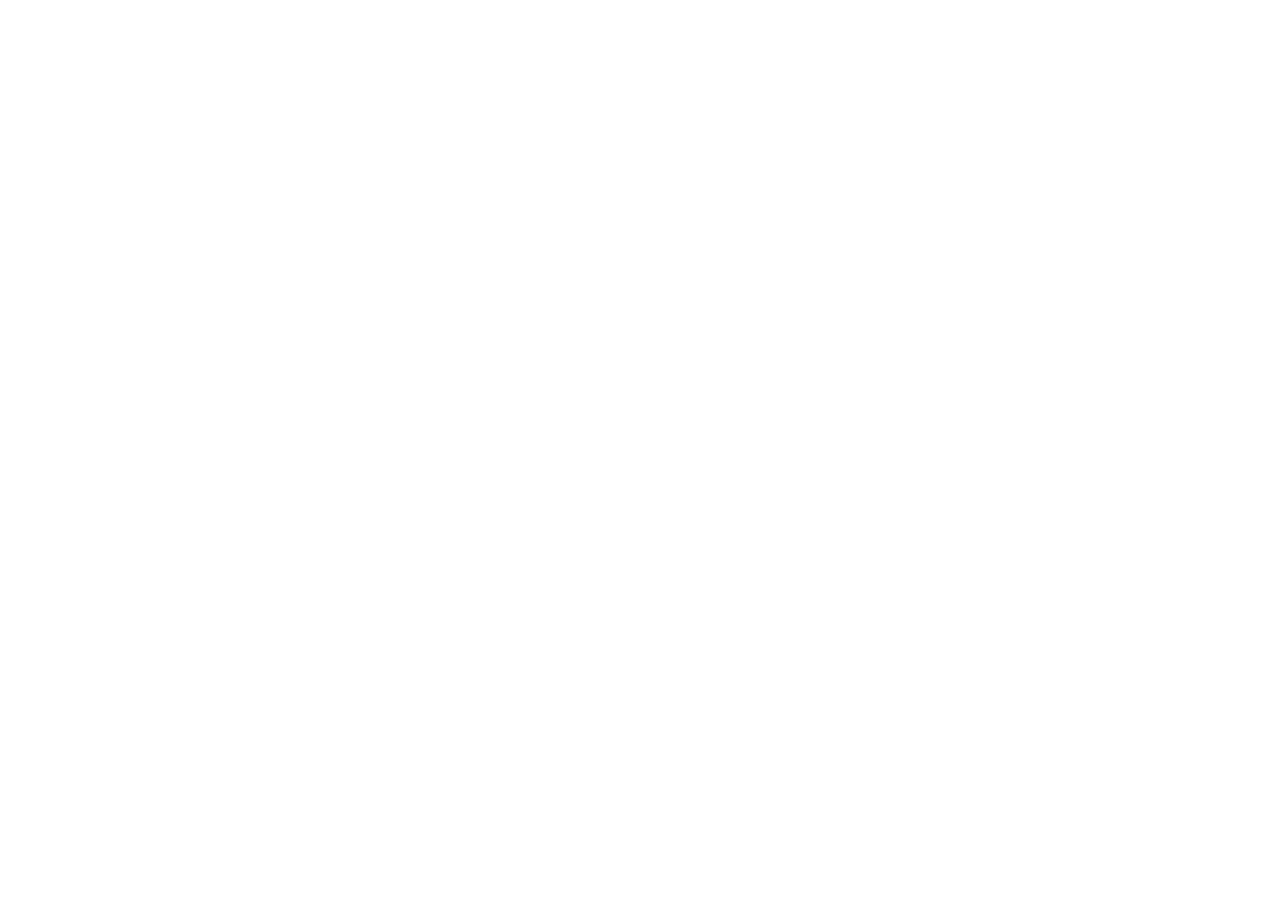
==== index.html @ d5f1e552 "Created an HTML index and Style sheet." ====
<!DOCTYPE html>
<html lang="en">
<head>
    <meta charset="UTF-8">
    <meta name="viewport" content="width=device-width, initial-scale=1.0">
    <title>Sign-up Form</title>
</head>
<body>
    
</body>
</html>
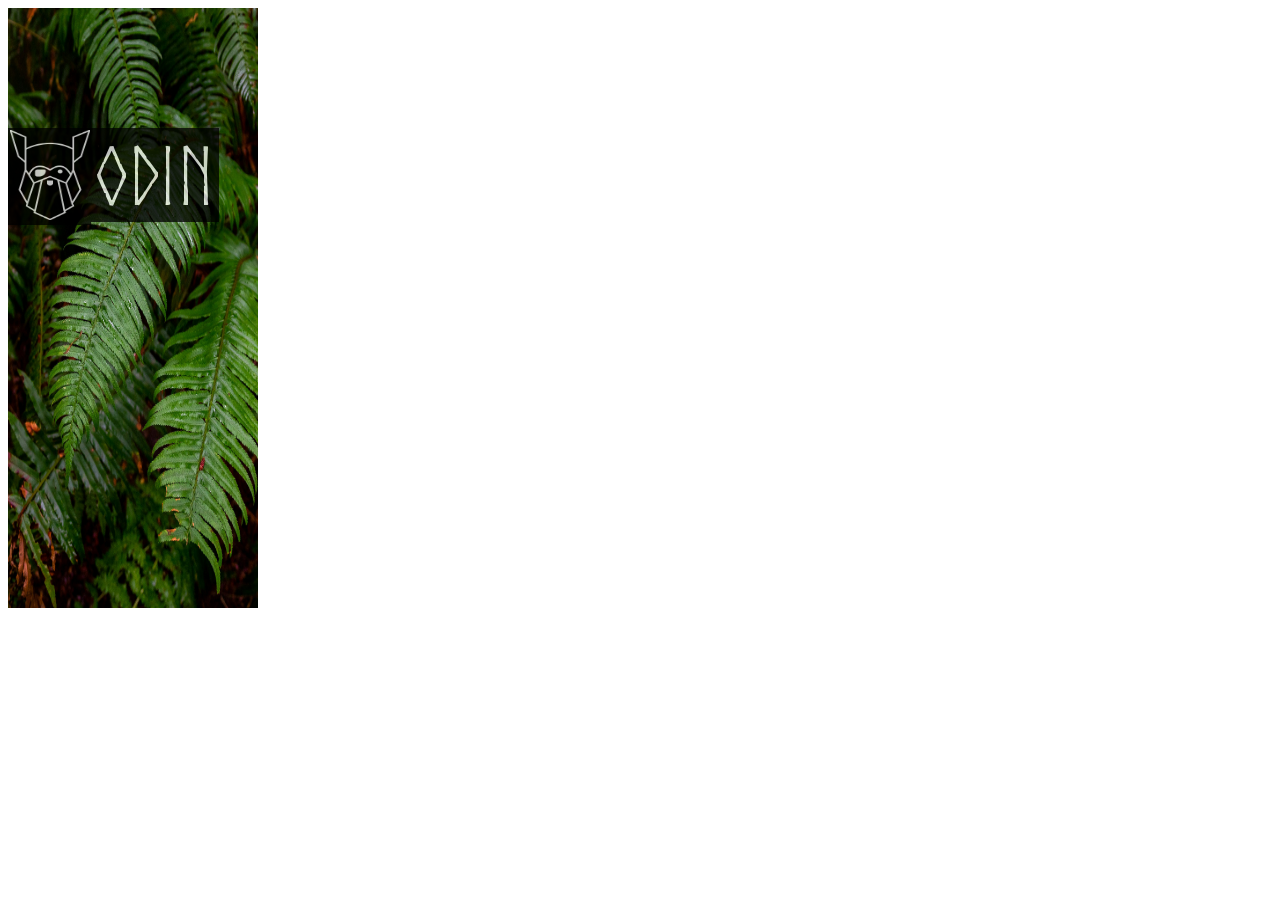
==== commit f0897461: "New content added to directory" ====
--- a/index.html
+++ b/index.html
@@ -4,8 +4,15 @@
     <meta charset="UTF-8">
     <meta name="viewport" content="width=device-width, initial-scale=1.0">
     <title>Sign-up Form</title>
+    <link rel="stylesheet" href="style.css">
 </head>
 <body>
-    
+    <img src="Background.jpg" alt="Background image" class="Background-img" height="600" width="250">
+    <div class="Odin-img">
+        <img src="Odin-Logo.png" alt="Odin Logo" height="90" width="80">
+        <div class="image-text">
+            Odin
+        </div>
+    </div> 
 </body>
 </html>
--- a/style.css
+++ b/style.css
@@ -0,0 +1,29 @@
+@font-face {
+  font-family: Norse-Font;
+  src: url(Norse-font/Norse/Norse.ttf);
+}
+
+.Odin-img {
+    display: block;
+    position: absolute;
+    left: 0.5rem;
+    top: 8rem;
+    background-color: black;
+    opacity: 75%;
+    padding: 0.1rem;
+    
+}
+
+
+.image-text  {
+    display: block;
+    font-family: Norse-Font;
+    position: absolute;
+    left: 5.2rem;
+    top: 0rem;
+    background-color: black;
+    color: white;
+    font-size: 5rem;
+    padding: 0.2rem;
+    opacity: 100%;
+}
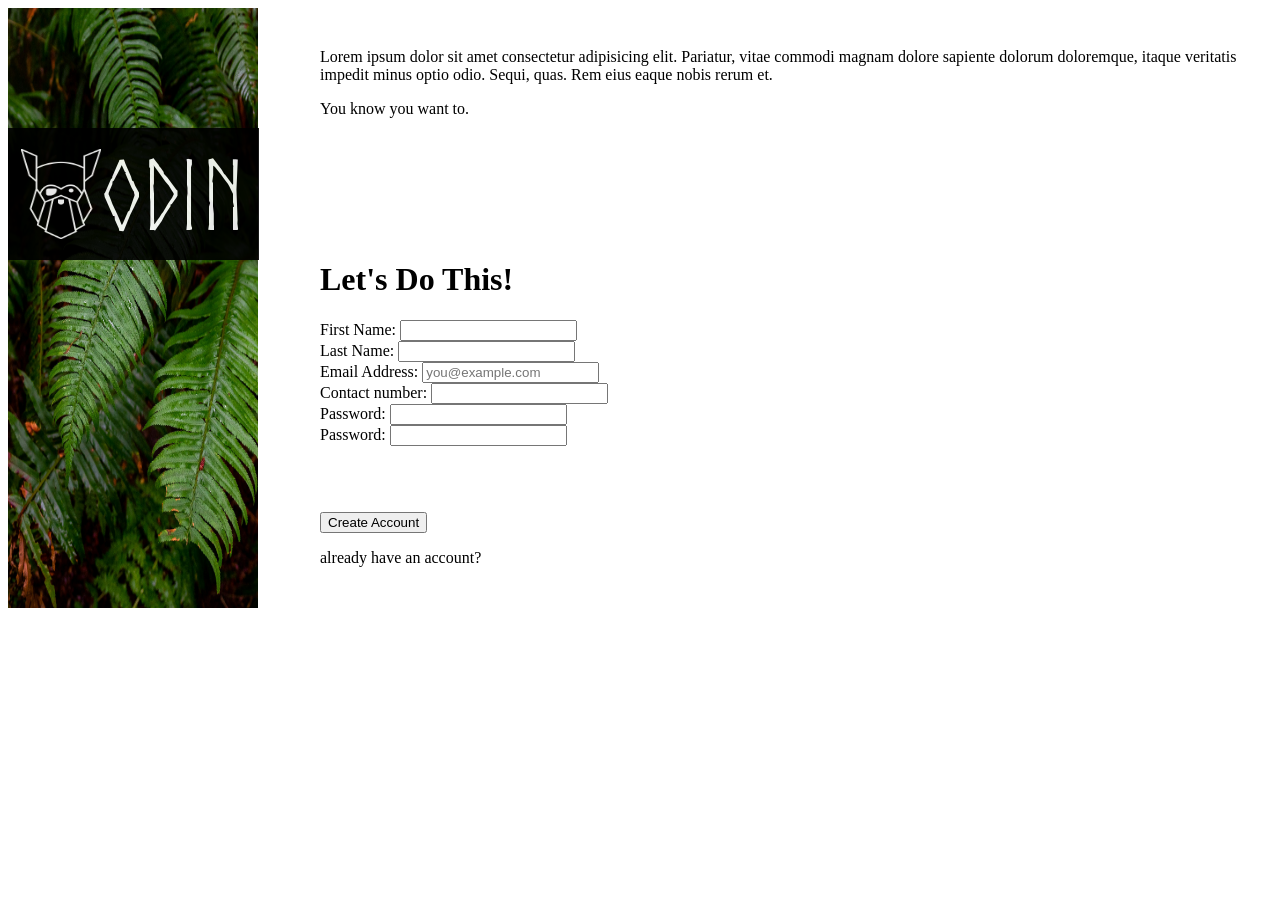
==== commit ca9dfd08: "Structured HTL index ,add Css styling" ====
--- a/index.html
+++ b/index.html
@@ -13,6 +13,54 @@
         <div class="image-text">
             Odin
         </div>
-    </div> 
+    </div>
+
+    <div class="main-content">
+        <p>Lorem ipsum dolor sit amet consectetur adipisicing elit. Pariatur, vitae commodi magnam dolore sapiente dolorum doloremque, itaque veritatis impedit minus optio odio. Sequi, quas. Rem eius eaque nobis rerum et.</p>
+        <p>You know you want to.</p>
+    </div>
+
+    <div class="Form">
+        <h1>Let's Do This!</h1>
+        <form action="https://httpbin.org/post" method="post">
+            <div>
+                <label for="first_name">First Name:</label>
+                <input type="text" name="first_name" id="first_name">
+            </div>
+
+            <div>
+                <label for="last_name">Last Name:</label>
+                <input type="text" name="last_name" id="last_name">
+            </div>
+
+            <div>
+                <label for="user_email">Email Address:</label>
+                <input type="email" id="user_email" name="email" placeholder="you@example.com">
+            </div>
+
+            <div>
+                <label for="contact">Contact number:</label>
+                <input type="text" id="amount" name="contact">
+            </div>
+
+            <div>
+                <label for="user_password">Password:</label>
+                <input type="password" id="user_password" name="password">
+            </div>
+
+            <div>
+                <label for="user_password">Password:</label>
+                <input type="password" id="user_password" name="password">
+            </div>
+
+            </div>
+            
+            <div class="button">
+            <button type="submit">Create Account</button>
+            <p>already have an account?</p>
+            </div>
+
+        </form>
+
 </body>
 </html>
--- a/style.css
+++ b/style.css
@@ -4,26 +4,42 @@
 }
 
 .Odin-img {
-    display: block;
+    display: flex;
     position: absolute;
+    align-items: center;
     left: 0.5rem;
     top: 8rem;
     background-color: black;
-    opacity: 75%;
-    padding: 0.1rem;
-    
+    opacity: 90%;
+    padding: 0.8rem;
 }
 
 
 .image-text  {
-    display: block;
+    display: flex;
     font-family: Norse-Font;
-    position: absolute;
-    left: 5.2rem;
-    top: 0rem;
     background-color: black;
     color: white;
-    font-size: 5rem;
-    padding: 0.2rem;
-    opacity: 100%;
+    font-size: 6rem;
+}
+
+.main-content {
+    display: block;
+    position: absolute;
+    top:2rem;
+    left: 20rem;
+}
+
+.Form {
+    display: block;
+    position: absolute;
+    top:15rem;
+    left: 20rem;
+}
+
+.button {
+   display: block;
+    position: absolute;
+    top:32rem;
+    left: 20rem; 
 }
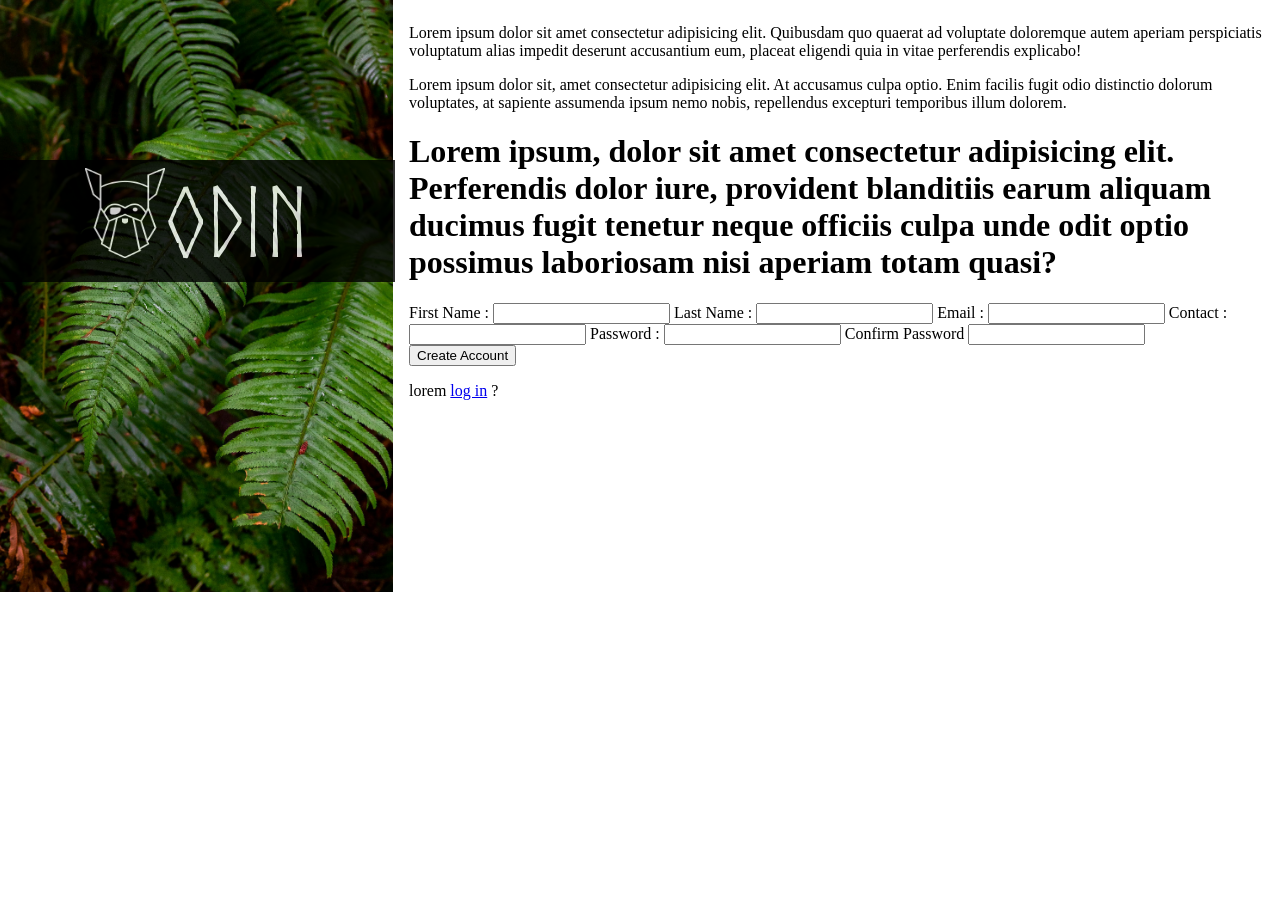
==== commit a928a8ef: "Restructured the entire HTML and CSS" ====
--- a/index.html
+++ b/index.html
@@ -7,60 +7,52 @@
     <link rel="stylesheet" href="style.css">
 </head>
 <body>
-    <img src="Background.jpg" alt="Background image" class="Background-img" height="600" width="250">
-    <div class="Odin-img">
-        <img src="Odin-Logo.png" alt="Odin Logo" height="90" width="80">
-        <div class="image-text">
-            Odin
+    <div class="left-section">
+        <div class="background-img">
+        <img src="Background.jpg" alt="Background image" height="600" width="401">
+        </div>
+        <div class="Odin-img">
+            <img src="Odin-Logo.png" alt="Odin Logo" height="90" width="80">
+            <div class="image-text">
+                Odin
+            </div>
+        </div>
+    </div>
+    <div class="right-section">
+        <div class="header">
+            <p>Lorem ipsum dolor sit amet consectetur adipisicing elit. Quibusdam quo quaerat ad voluptate doloremque autem aperiam perspiciatis voluptatum alias impedit deserunt accusantium eum, placeat eligendi quia in vitae perferendis explicabo!</p>
+            <p>Lorem ipsum dolor sit, amet consectetur adipisicing elit. At accusamus culpa optio. Enim facilis fugit odio distinctio dolorum voluptates, at sapiente assumenda ipsum nemo nobis, repellendus excepturi temporibus illum dolorem.</p>
+        </div>
+        <div class="main">
+            <form action="#" method="post">
+                <h1>Lorem ipsum, dolor sit amet consectetur adipisicing elit. Perferendis dolor iure, provident blanditiis earum aliquam ducimus fugit tenetur neque officiis culpa unde odit optio possimus laboriosam nisi aperiam totam quasi?</h1>
+                <form class="form-grid">
+                    <label for="first-name">First Name :</label>
+                    <input type="text" id="first-name">
+
+                    <label for="last-name">Last Name :</label>
+                    <input type="text" id="last-name">
+
+                    <label for="user_email">Email :</label>
+                    <input type="email" id="user_email">
+
+                    <label for="contact">Contact :</label>
+                    <input type="tel" id="contact">
+
+                    <label for="password">Password :</label>
+                    <input type="password" id="password">
+
+                    <label for="confirm_password">Confirm Password</label>
+                    <input type="password" id="confirm_password">
+
+                    </form>
+                    <form>
+                    <button type="submit">Create Account</button>
+                    <p>lorem <a href="#">log in</a> ?</p>
+                </form>
+            </form>
         </div>
     </div>
 
-    <div class="main-content">
-        <p>Lorem ipsum dolor sit amet consectetur adipisicing elit. Pariatur, vitae commodi magnam dolore sapiente dolorum doloremque, itaque veritatis impedit minus optio odio. Sequi, quas. Rem eius eaque nobis rerum et.</p>
-        <p>You know you want to.</p>
-    </div>
-
-    <div class="Form">
-        <h1>Let's Do This!</h1>
-        <form action="https://httpbin.org/post" method="post">
-            <div>
-                <label for="first_name">First Name:</label>
-                <input type="text" name="first_name" id="first_name">
-            </div>
-
-            <div>
-                <label for="last_name">Last Name:</label>
-                <input type="text" name="last_name" id="last_name">
-            </div>
-
-            <div>
-                <label for="user_email">Email Address:</label>
-                <input type="email" id="user_email" name="email" placeholder="you@example.com">
-            </div>
-
-            <div>
-                <label for="contact">Contact number:</label>
-                <input type="text" id="amount" name="contact">
-            </div>
-
-            <div>
-                <label for="user_password">Password:</label>
-                <input type="password" id="user_password" name="password">
-            </div>
-
-            <div>
-                <label for="user_password">Password:</label>
-                <input type="password" id="user_password" name="password">
-            </div>
-
-            </div>
-            
-            <div class="button">
-            <button type="submit">Create Account</button>
-            <p>already have an account?</p>
-            </div>
-
-        </form>
-
 </body>
 </html>
--- a/style.css
+++ b/style.css
@@ -3,15 +3,30 @@
   src: url(Norse-font/Norse/Norse.ttf);
 }
 
+body {
+    display: flex;
+    flex: 2.3;
+    min-height: 100vh;
+    gap: 2rem;
+}
+
+.left-section {
+    display: flex;
+}
+
+.background-img {
+    display: flex;
+    margin: -1rem;
+}
+
 .Odin-img {
-    display: flex;
+    display: flex ;
     position: absolute;
-    align-items: center;
-    left: 0.5rem;
-    top: 8rem;
+    top: 10rem;
+    left: 0rem;
     background-color: black;
-    opacity: 90%;
-    padding: 0.8rem;
+    opacity: 80%;
+    padding: 0.5rem 5.3rem 0.5rem 5.3rem;
 }
 
 
@@ -21,25 +36,4 @@
     background-color: black;
     color: white;
     font-size: 6rem;
-}
-
-.main-content {
-    display: block;
-    position: absolute;
-    top:2rem;
-    left: 20rem;
-}
-
-.Form {
-    display: block;
-    position: absolute;
-    top:15rem;
-    left: 20rem;
-}
-
-.button {
-   display: block;
-    position: absolute;
-    top:32rem;
-    left: 20rem; 
 }
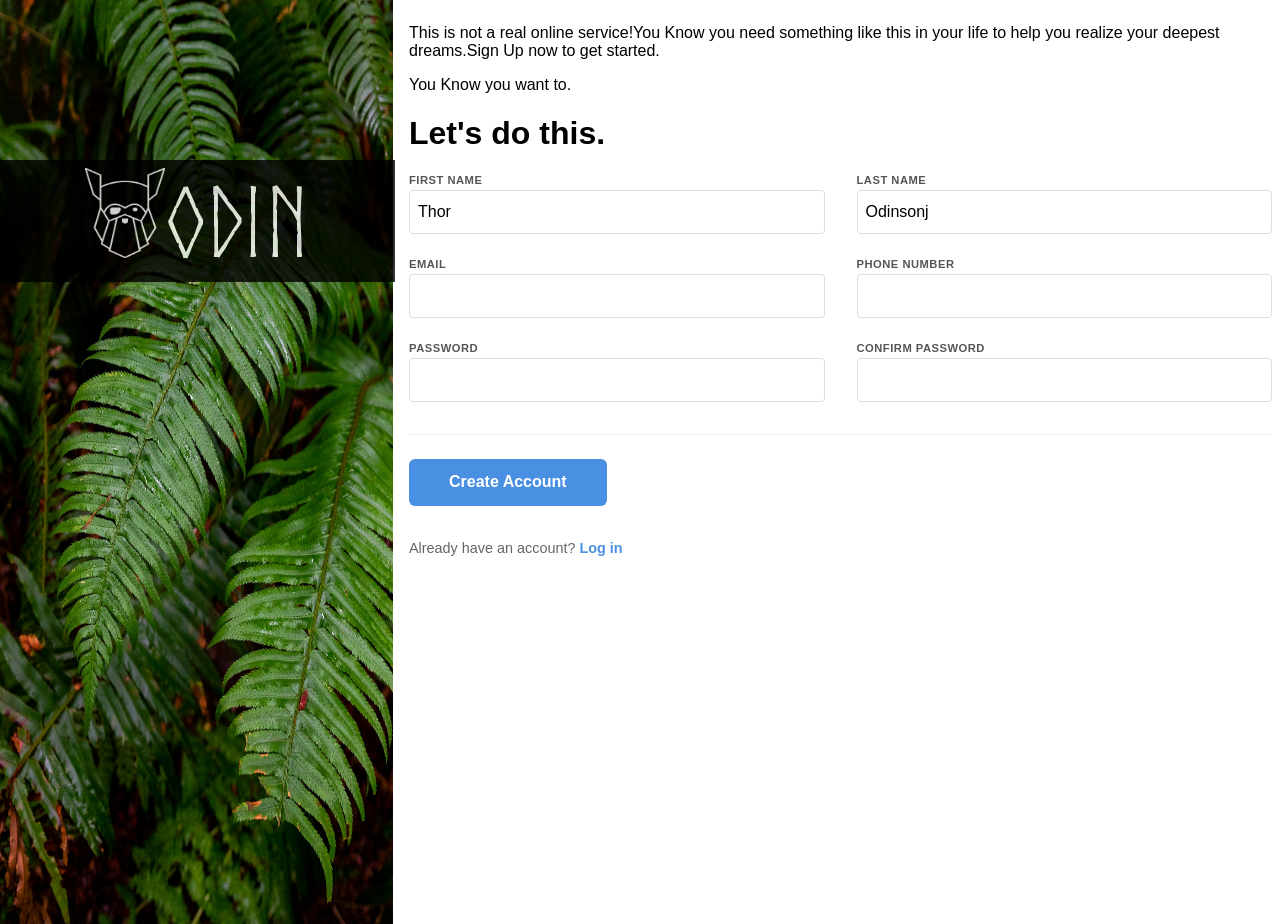
==== commit 903cc846: "Restructured the From Layout" ====
--- a/index.html
+++ b/index.html
@@ -9,7 +9,7 @@
 <body>
     <div class="left-section">
         <div class="background-img">
-        <img src="Background.jpg" alt="Background image" height="600" width="401">
+        <img src="Background.jpg" alt="Background image" height="" width="401">
         </div>
         <div class="Odin-img">
             <img src="Odin-Logo.png" alt="Odin Logo" height="90" width="80">
@@ -20,37 +20,57 @@
     </div>
     <div class="right-section">
         <div class="header">
-            <p>Lorem ipsum dolor sit amet consectetur adipisicing elit. Quibusdam quo quaerat ad voluptate doloremque autem aperiam perspiciatis voluptatum alias impedit deserunt accusantium eum, placeat eligendi quia in vitae perferendis explicabo!</p>
-            <p>Lorem ipsum dolor sit, amet consectetur adipisicing elit. At accusamus culpa optio. Enim facilis fugit odio distinctio dolorum voluptates, at sapiente assumenda ipsum nemo nobis, repellendus excepturi temporibus illum dolorem.</p>
+            <p>This is not a real online service!You Know you need something
+                like this in your life to help you realize your deepest
+                dreams.Sign Up now to get started.
+            </p>
+            <p>You Know you want to.</p>
         </div>
         <div class="main">
+                <h1>Let's do this.</h1>
+                
             <form action="#" method="post">
-                <h1>Lorem ipsum, dolor sit amet consectetur adipisicing elit. Perferendis dolor iure, provident blanditiis earum aliquam ducimus fugit tenetur neque officiis culpa unde odit optio possimus laboriosam nisi aperiam totam quasi?</h1>
-                <form class="form-grid">
-                    <label for="first-name">First Name :</label>
-                    <input type="text" id="first-name">
-
-                    <label for="last-name">Last Name :</label>
-                    <input type="text" id="last-name">
-
-                    <label for="user_email">Email :</label>
-                    <input type="email" id="user_email">
-
-                    <label for="contact">Contact :</label>
-                    <input type="tel" id="contact">
-
-                    <label for="password">Password :</label>
-                    <input type="password" id="password">
-
-                    <label for="confirm_password">Confirm Password</label>
-                    <input type="password" id="confirm_password">
-
-                    </form>
-                    <form>
-                    <button type="submit">Create Account</button>
-                    <p>lorem <a href="#">log in</a> ?</p>
-                </form>
-            </form>
+          <div class="form-row">
+            <div class="form-group">
+              <label for="first-name">FIRST NAME</label>
+              <input type="text" id="first-name" name="first-name" value="Thor" required>
+            </div>
+            
+            <div class="form-group">
+              <label for="last-name">LAST NAME</label>
+              <input type="text" id="last-name" name="last-name" value="Odinsonj" required>
+            </div>
+          </div>
+          
+          <div class="form-row">
+            <div class="form-group">
+              <label for="email">EMAIL</label>
+              <input type="email" id="email" name="email" required>
+            </div>
+            
+            <div class="form-group">
+              <label for="phone">PHONE NUMBER</label>
+              <input type="tel" id="phone" name="phone">
+            </div>
+          </div>
+          
+          <div class="form-row">
+            <div class="form-group">
+              <label for="password">PASSWORD</label>
+              <input type="password" id="password" name="password" required>
+            </div>
+            
+            <div class="form-group">
+              <label for="confirm-password">CONFIRM PASSWORD</label>
+              <input type="password" id="confirm-password" name="confirm-password" required>
+            </div>
+          </div>
+          
+          <div class="form-actions">
+            <button type="submit" class="btn-create">Create Account</button>
+            <p class="login-link">Already have an account? <a href="#">Log in</a></p>
+          </div>
+        </form>
         </div>
     </div>
 
--- a/style.css
+++ b/style.css
@@ -8,6 +8,7 @@
     flex: 2.3;
     min-height: 100vh;
     gap: 2rem;
+    font-family: sans-serif;
 }
 
 .left-section {
@@ -36,4 +37,135 @@
     background-color: black;
     color: white;
     font-size: 6rem;
-}+}
+
+.form-container {
+  padding: 2.5rem;
+}
+
+/* Form header styles */
+.form-header {
+  margin-bottom: 2rem;
+  border-bottom: 1px solid #eee;
+  padding-bottom: 1.5rem;
+}
+
+.disclaimer {
+  font-size: 1.1rem;
+  color: #444;
+  margin-bottom: 0.75rem;
+  font-weight: 500;
+}
+
+.cta {
+  font-size: 1.2rem;
+  font-weight: 600;
+  color: #222;
+}
+
+/* Main form styles */
+.form-main h2 {
+  font-size: 1.5rem;
+  margin-bottom: 1.5rem;
+  color: #222;
+}
+
+.form-row {
+  display: flex;
+  gap: 2rem;
+  margin-bottom: 1.5rem;
+}
+
+.form-group {
+  flex: 1;
+  display: flex;
+  flex-direction: column;
+}
+
+label {
+  font-size: 0.7rem;
+  font-weight: 600;
+  letter-spacing: 0.5px;
+  color: #555;
+  margin-bottom: 0.25rem;
+  text-transform: uppercase;
+}
+
+input {
+  padding: 0.75rem 0.5rem;
+  border: 1px solid #ddd;
+  border-radius: 4px;
+  font-size: 1rem;
+  transition: border-color 0.2s, box-shadow 0.2s;
+}
+
+input:focus {
+  outline: none;
+  border-color: #4a90e2;
+  box-shadow: 0 0 0 3px rgba(74, 144, 226, 0.1);
+}
+
+input[type="password"] {
+  letter-spacing: 0.3em;
+}
+
+/* Form actions */
+.form-actions {
+  margin-top: 2rem;
+  padding-top: 1.5rem;
+  border-top: 1px solid #eee;
+}
+
+.btn-create {
+  background-color: #4a90e2;
+  color: white;
+  border: none;
+  padding: 0.9rem 2.5rem;
+  font-size: 1rem;
+  font-weight: 600;
+  border-radius: 6px;
+  cursor: pointer;
+  transition: background-color 0.2s;
+  margin-bottom: 1.25rem;
+}
+
+.btn-create:hover {
+  background-color: #357abd;
+}
+
+.login-link {
+  font-size: 0.9rem;
+  color: #666;
+}
+
+.login-link a {
+  color: #4a90e2;
+  text-decoration: none;
+  font-weight: 600;
+}
+
+.login-link a:hover {
+  text-decoration: underline;
+}
+
+/* Responsive adjustments */
+@media (max-width: 640px) {
+  .container {
+    margin: 1rem;
+  }
+  
+  .form-container {
+    padding: 1.5rem;
+  }
+  
+  .form-row {
+    flex-direction: column;
+    gap: 1rem;
+    margin-bottom: 1rem;
+  }
+  
+  .btn-create {
+    width: 100%;
+  }
+}
+
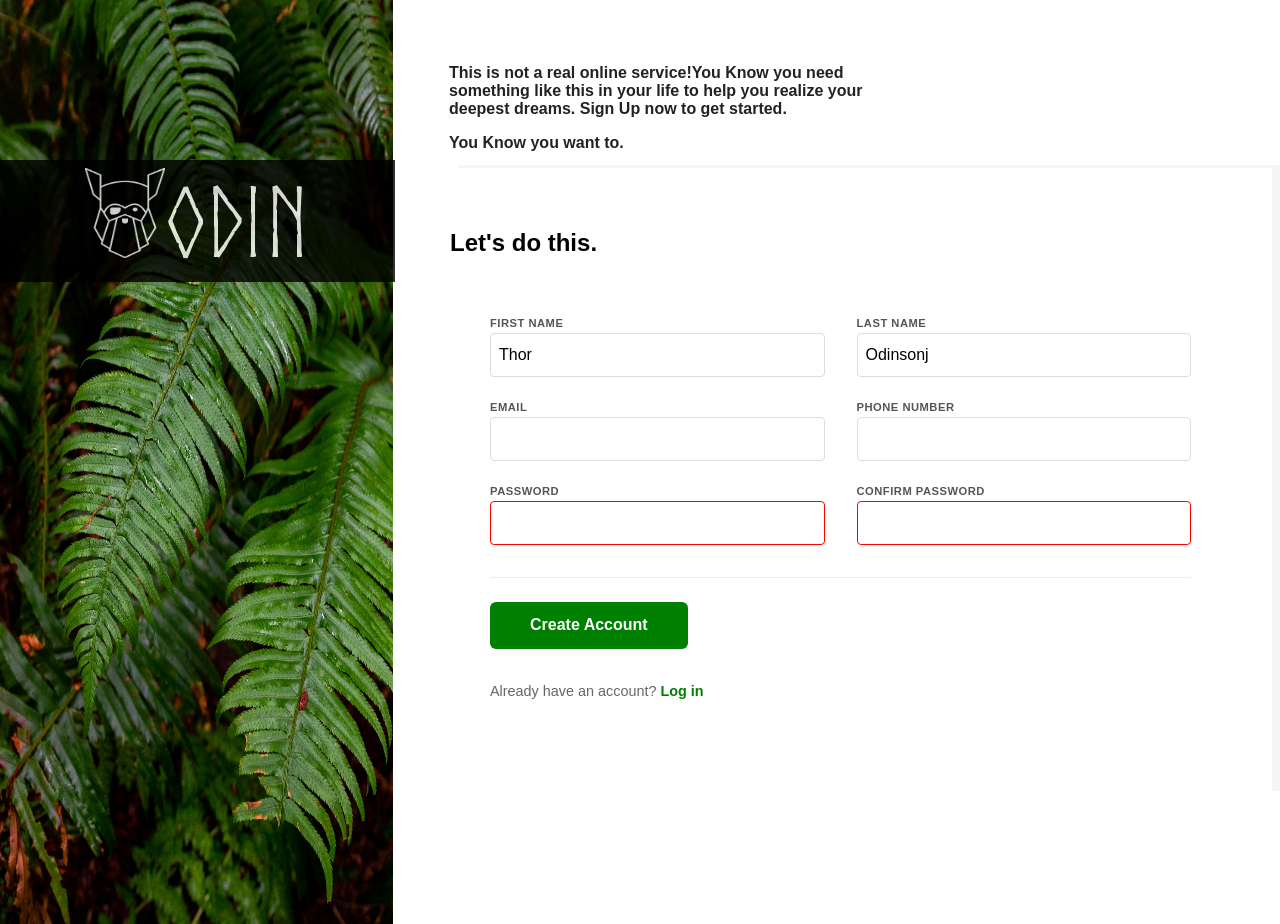
==== commit 401f5bf3: "Fixed Form structure and styled form." ====
--- a/index.html
+++ b/index.html
@@ -22,15 +22,15 @@
         <div class="header">
             <p>This is not a real online service!You Know you need something
                 like this in your life to help you realize your deepest
-                dreams.Sign Up now to get started.
+                dreams. Sign Up now to get started.
             </p>
             <p>You Know you want to.</p>
         </div>
         <div class="main">
-                <h1>Let's do this.</h1>
+                <h2>Let's do this.</h2>
                 
-            <form action="#" method="post">
-          <div class="form-row">
+            <form class="form-main" action="#" method="post">
+            <div class="form-row">
             <div class="form-group">
               <label for="first-name">FIRST NAME</label>
               <input type="text" id="first-name" name="first-name" value="Thor" required>
@@ -40,9 +40,9 @@
               <label for="last-name">LAST NAME</label>
               <input type="text" id="last-name" name="last-name" value="Odinsonj" required>
             </div>
-          </div>
+            </div>
           
-          <div class="form-row">
+            <div class="form-row">
             <div class="form-group">
               <label for="email">EMAIL</label>
               <input type="email" id="email" name="email" required>
@@ -52,9 +52,9 @@
               <label for="phone">PHONE NUMBER</label>
               <input type="tel" id="phone" name="phone">
             </div>
-          </div>
+            </div>
           
-          <div class="form-row">
+            <div class="form-row">
             <div class="form-group">
               <label for="password">PASSWORD</label>
               <input type="password" id="password" name="password" required>
@@ -64,12 +64,12 @@
               <label for="confirm-password">CONFIRM PASSWORD</label>
               <input type="password" id="confirm-password" name="confirm-password" required>
             </div>
-          </div>
+            </div>
           
-          <div class="form-actions">
+            <div class="form-actions">
             <button type="submit" class="btn-create">Create Account</button>
             <p class="login-link">Already have an account? <a href="#">Log in</a></p>
-          </div>
+            </div>
         </form>
         </div>
     </div>
--- a/style.css
+++ b/style.css
@@ -39,32 +39,28 @@
     font-size: 6rem;
 }
 
-.form-container {
+.header {
+    font-size: 1rem;
+    padding-left: 2.5rem;
+    padding-top: 2.5rem;
+    padding-right: 2.5rem;
+    margin-right: 22.4rem;
+    font-size: 1rem;
+    font-weight: 600;
+    color: #222;
+}
+
+.main {
+    padding: 2.5rem;
+    border: solid 1px white;
+    box-shadow: 50px -3px whitesmoke;
+}
+
+.form-main {
   padding: 2.5rem;
 }
 
-/* Form header styles */
-.form-header {
-  margin-bottom: 2rem;
-  border-bottom: 1px solid #eee;
-  padding-bottom: 1.5rem;
-}
-
-.disclaimer {
-  font-size: 1.1rem;
-  color: #444;
-  margin-bottom: 0.75rem;
-  font-weight: 500;
-}
-
-.cta {
-  font-size: 1.2rem;
-  font-weight: 600;
-  color: #222;
-}
-
-/* Main form styles */
-.form-main h2 {
+.h2 {
   font-size: 1.5rem;
   margin-bottom: 1.5rem;
   color: #222;
@@ -107,9 +103,9 @@
 
 input[type="password"] {
   letter-spacing: 0.3em;
+  border-color: red;
 }
 
-/* Form actions */
 .form-actions {
   margin-top: 2rem;
   padding-top: 1.5rem;
@@ -117,7 +113,7 @@
 }
 
 .btn-create {
-  background-color: #4a90e2;
+  background-color: green;
   color: white;
   border: none;
   padding: 0.9rem 2.5rem;
@@ -139,7 +135,7 @@
 }
 
 .login-link a {
-  color: #4a90e2;
+  color: green;
   text-decoration: none;
   font-weight: 600;
 }
@@ -148,7 +144,6 @@
   text-decoration: underline;
 }
 
-/* Responsive adjustments */
 @media (max-width: 640px) {
   .container {
     margin: 1rem;
